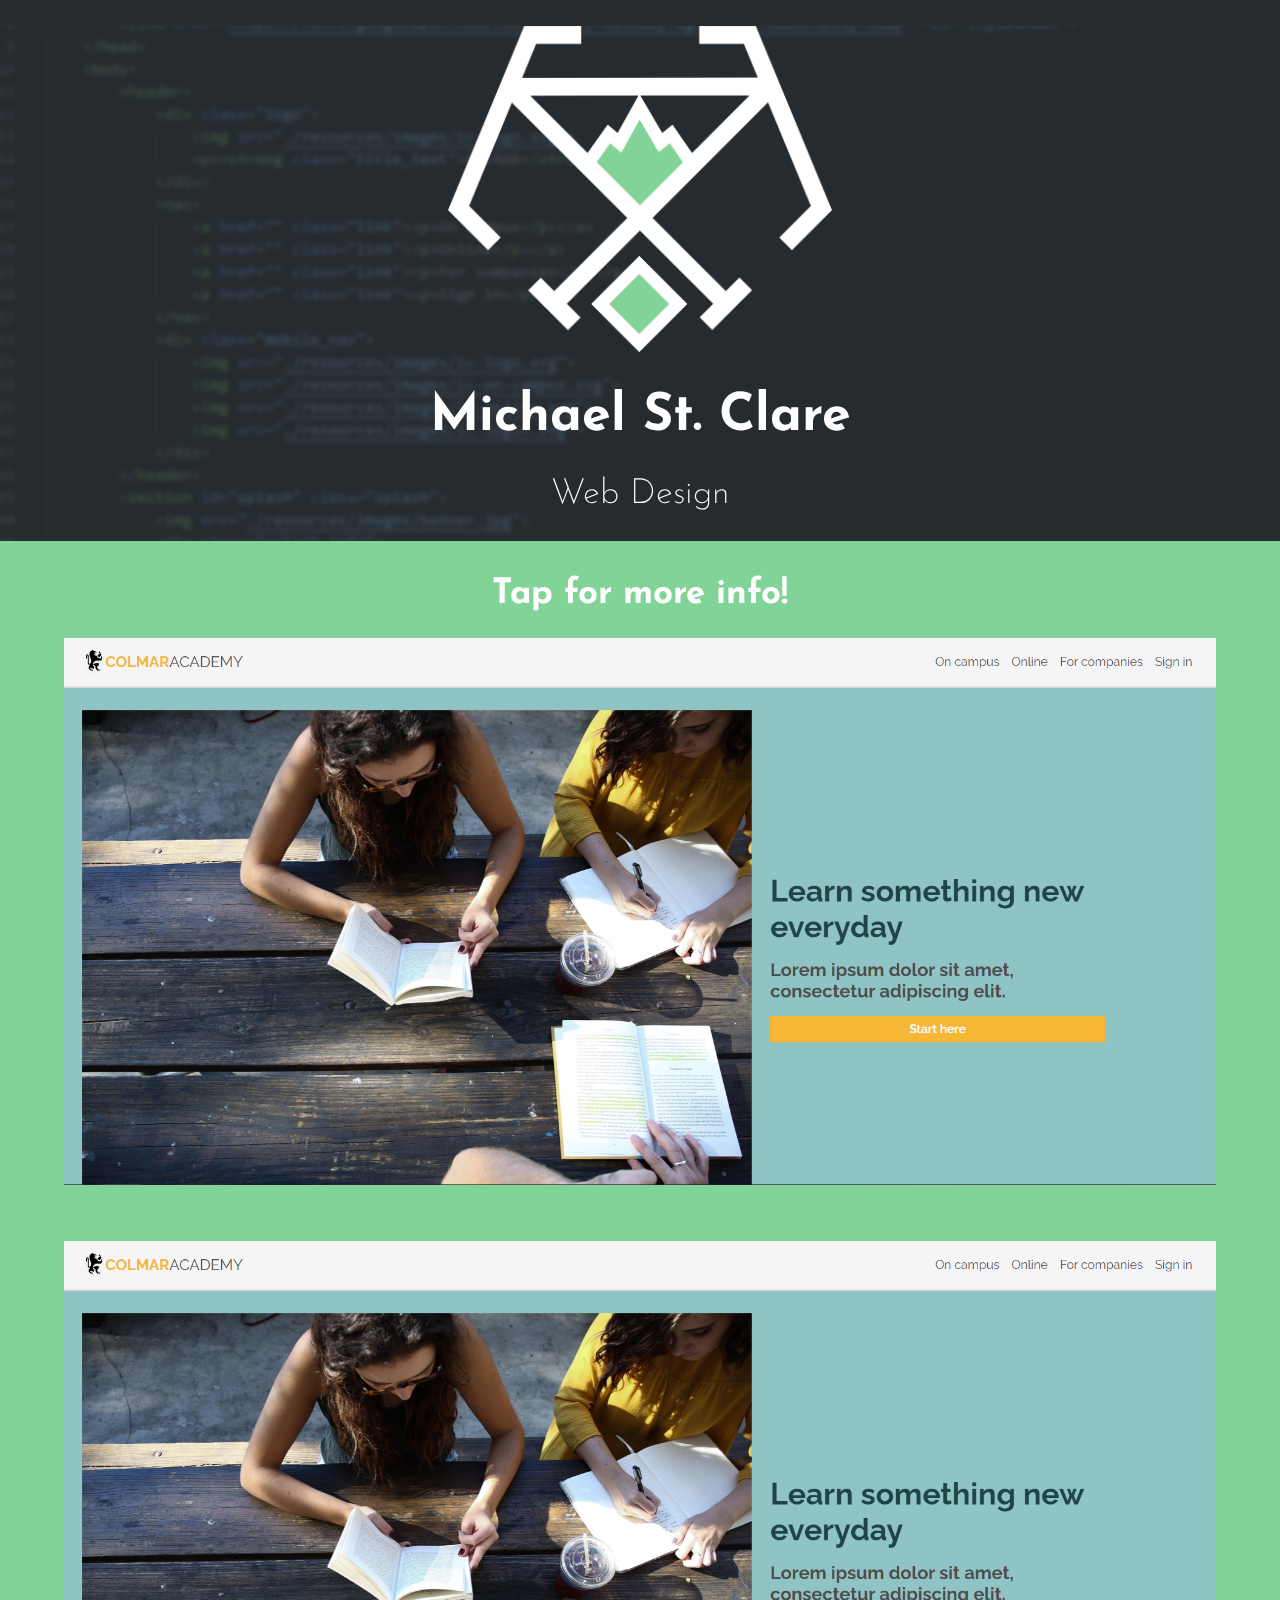
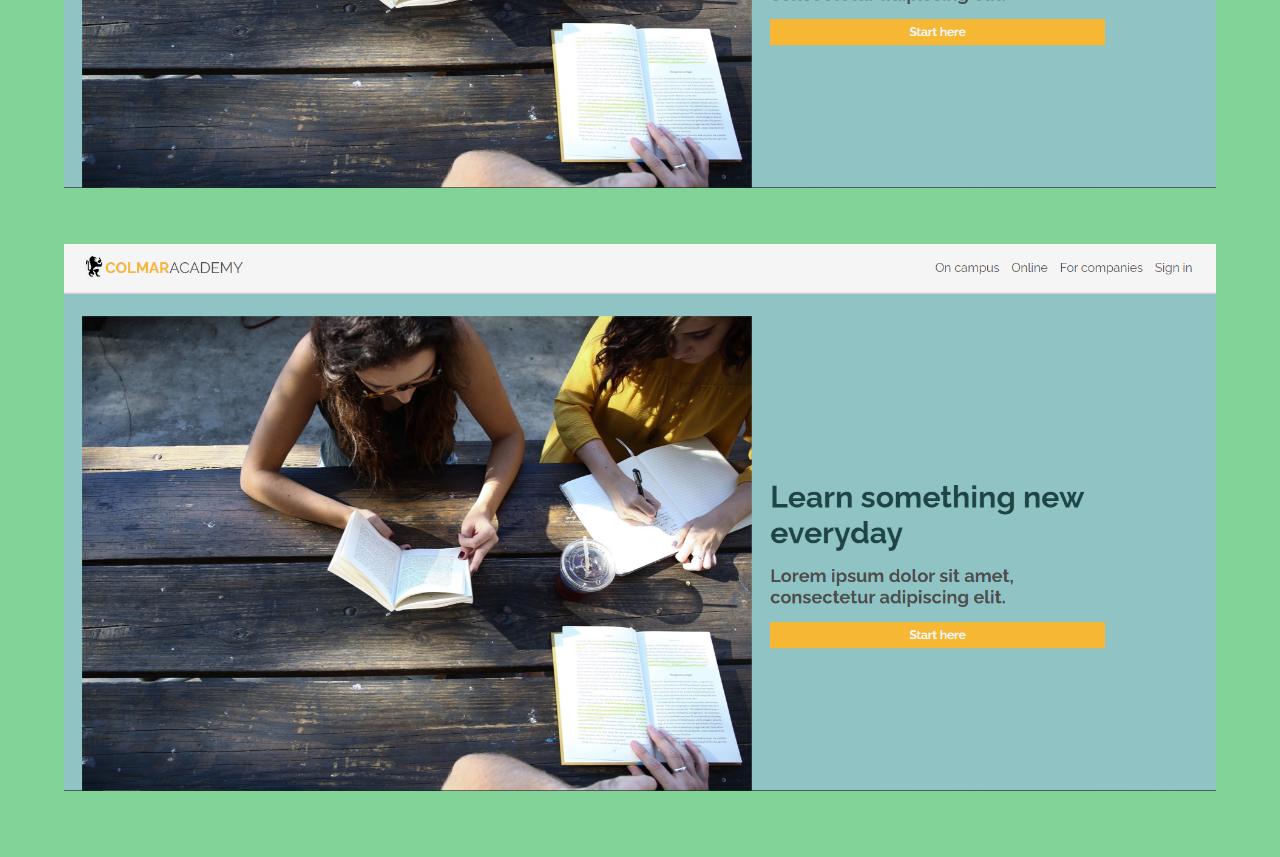
==== index.html @ 4803da6d "create framework for showcase section" ====
<!DOCTYPE html>
<html>
    <head>
        <title>Michael St. Clare Web Design</title>
        <link type="text/css" rel="stylesheet" href="./resources/css/index.css">
        <link rel="stylesheet" href="https://use.fontawesome.com/releases/v5.0.7/css/all.css">
        <link rel="preconnect" href="https://fonts.googleapis.com">
        <link rel="preconnect" href="https://fonts.gstatic.com" crossorigin>
        <link href="https://fonts.googleapis.com/css2?family=Josefin+Sans:ital,wght@0,200;0,400;0,700;1,200;1,400;1,700&display=swap" rel="stylesheet">
    </head>
    <body>
        <div class="gridContainer">
            <div class="pageBG"></div>
            <header>
                <img src="./resources/images/logo_no_bg.png">
                <h1>Michael St. Clare</h1>
                <h2 class="light">Web Design</h2>
            </header>
            
            <main class="showcase">
                <h2>Tap for more info!</h2>
                <article class="websites_container">
                    <div class="siteBlock">
                        <div class="siteImg">
                            <img src="./resources/images/colmar_academy.PNG">
                        </div>
                        <div class="siteText">
                            <h3>Colmar Academy</h3>
                            <p>Lorem, ipsum dolor sit amet consectetur adipisicing elit. Aspernatur asperiores optio doloribus eaque odio distinctio consequatur nisi vitae! Consectetur, nesciunt repellat? Incidunt temporibus aliquam consequatur quia fuga ut rem vel.</p>
                        </div>
                    </div>
                    <div class="siteBlock">
                        <div class="siteImg">
                            <img src="./resources/images/colmar_academy.PNG">
                        </div>
                        <div class="siteText">
                            <h3>Colmar Academy</h3>
                            <p>Lorem, ipsum dolor sit amet consectetur adipisicing elit. Aspernatur asperiores optio doloribus eaque odio distinctio consequatur nisi vitae! Consectetur, nesciunt repellat? Incidunt temporibus aliquam consequatur quia fuga ut rem vel.</p>
                        </div>
                    </div>
                    <div class="siteBlock">
                        <div class="siteImg">
                            <img src="./resources/images/colmar_academy.PNG">
                        </div>
                        <div class="siteText">
                            <h3>Colmar Academy</h3>
                            <p>Lorem, ipsum dolor sit amet consectetur adipisicing elit. Aspernatur asperiores optio doloribus eaque odio distinctio consequatur nisi vitae! Consectetur, nesciunt repellat? Incidunt temporibus aliquam consequatur quia fuga ut rem vel.</p>
                        </div>
                    </div>
                </article>
            </main>
        </div>

        <script src="./resources/js/showcaseFlip"></script>
    </body>
</html>
---- resources/css/index.css ----
/*
Designed mobile first, desktop breakpoint at line
-------------------------------------------------------- 
Colors:
#282d30 - dark grey
#82d398 - light green
#ffffff - white
#000000 - black
--------------------------------------------------------
TOC:
16 - Base Level Styles
58 - Header
63 - Showcase section
*/

html {
    font-family: 'Josefin Sans', sans-serif;
    text-align: center;
    color: white;
    background-color: #282d30;
    font-weight: 400;
}

body {
    padding-top: 26px;
    margin: 0;
}

.pageBG {
    background-image: url("../images/codeBG.PNG");
    background-size: cover;
    background-repeat: no-repeat;
    background-position: center center;
    position: fixed;
    width: 100%;
    height: 100%;
    z-index: -1;
}

h1 {
    font-size: 52px;
}

h2 {
    font-size: 35px;
}

h3{
    font-size: 26px;
}

strong {
    font-weight: 700;
}

.light {
    font-weight: 200;
}

/*Header*/
header img {
    max-width: 30%;
}

/*Showcase*/
main {
    background-color: #82d398;
    padding: 36px 5%;
    margin: 0 0;
}

main h2{
    margin: 0;
}

.websites_container{
    display: flex;
    flex-direction: column;
    flex-wrap: wrap;
    justify-content: space-between;
    align-items: center;
}

.siteBlock{
    position: relative;
    min-width: 400px;
    margin: 26px 0;
}

.siteBlock img{
    width: 100%;
    height: auto;
}

.siteText{
    position: absolute;
    top: 0;
    left: 0;
    display: none;
}
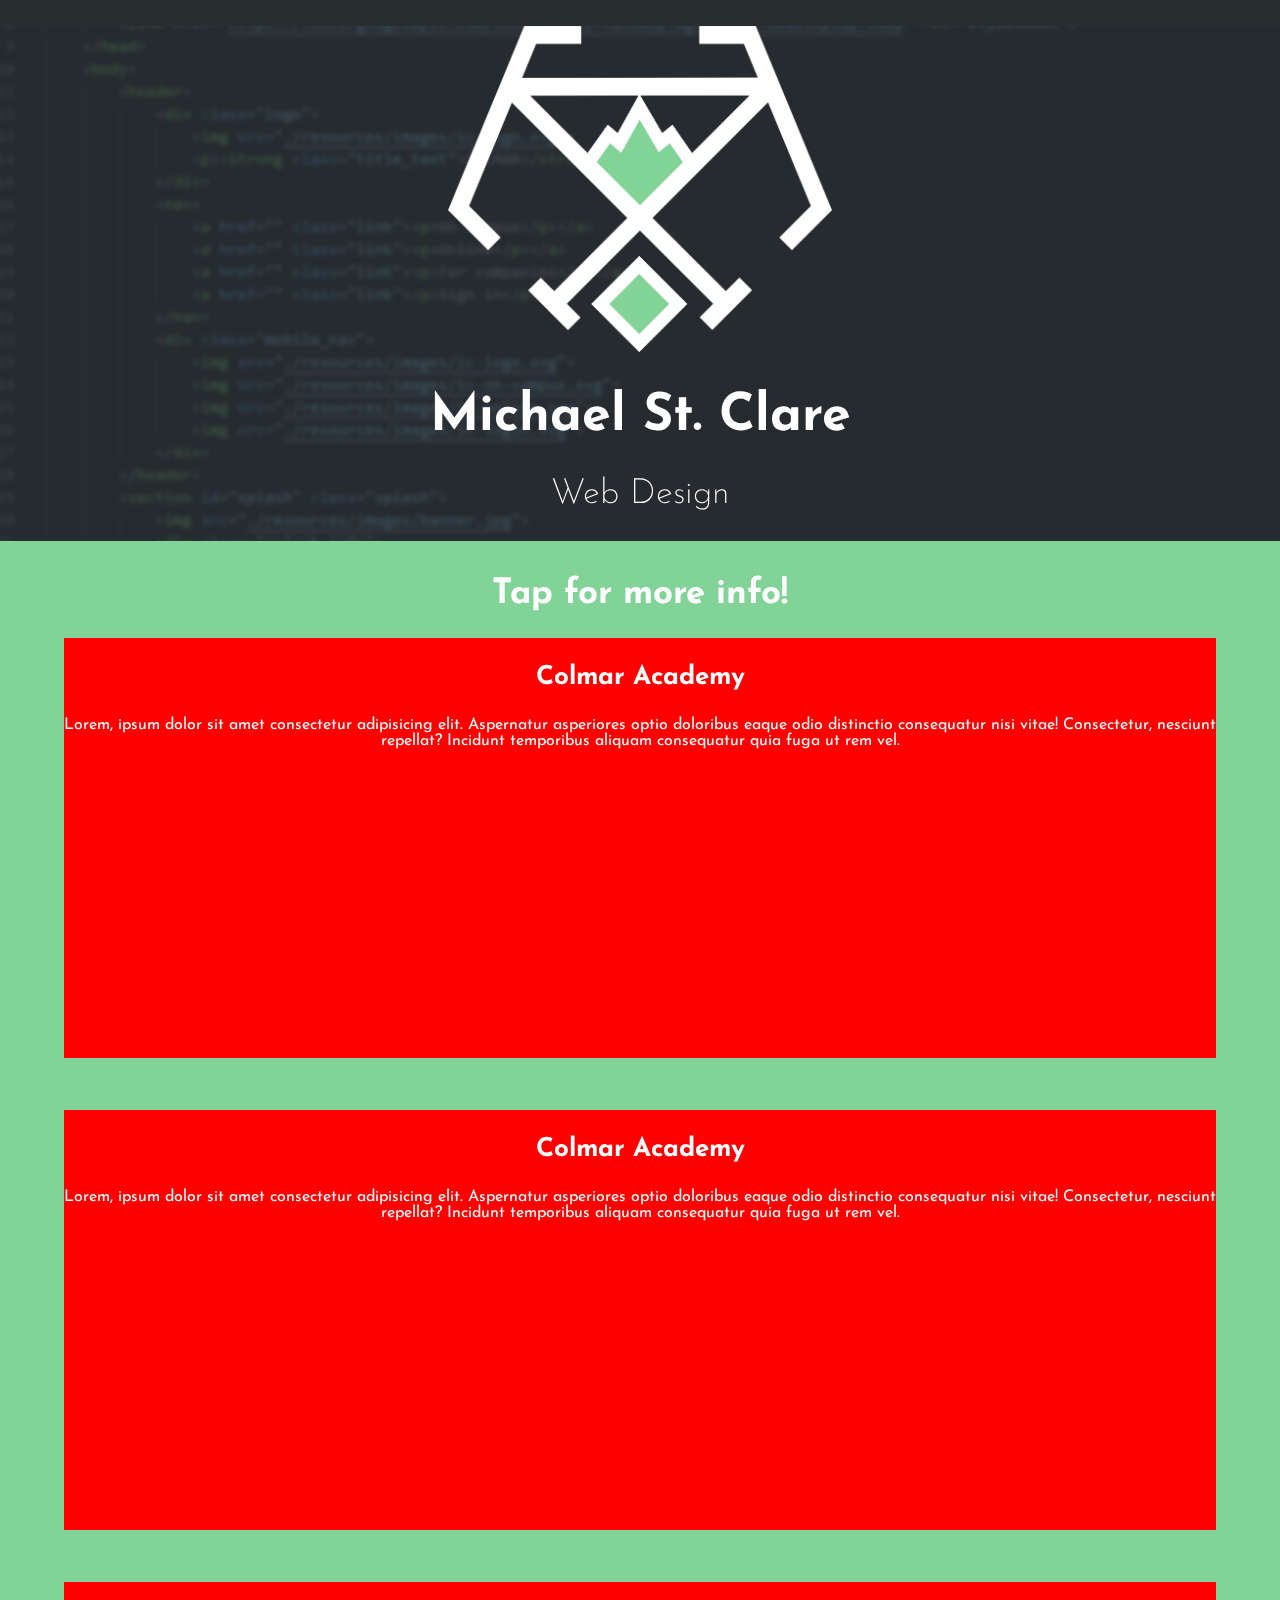
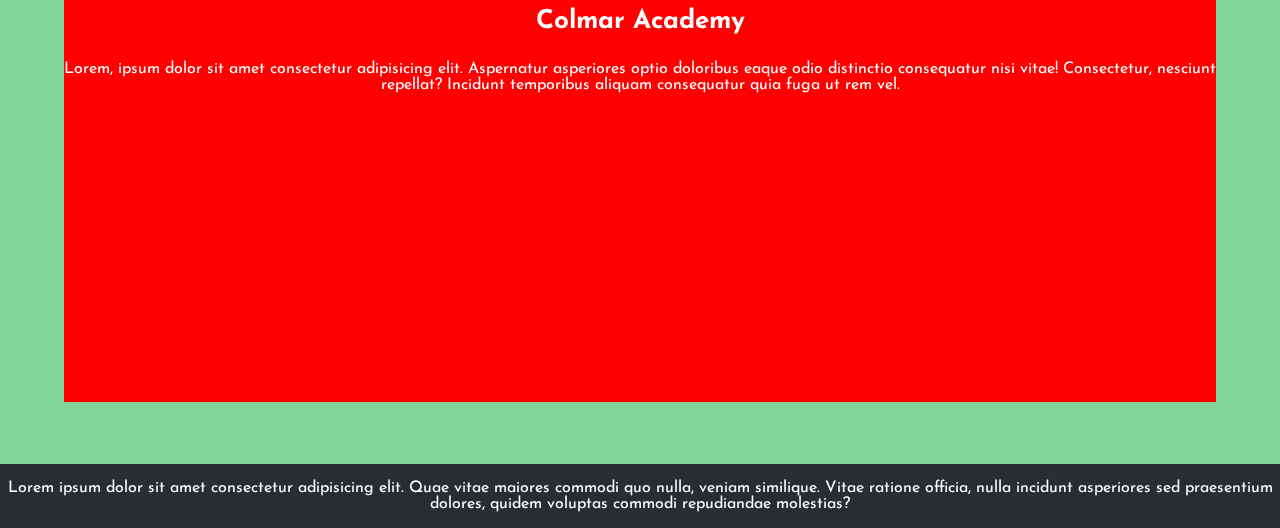
==== commit c87d9950: "add placeholder footer" ====
--- a/index.html
+++ b/index.html
@@ -50,6 +50,9 @@
                 </article>
             </main>
         </div>
+        <footer>
+            <p>Lorem ipsum dolor sit amet consectetur adipisicing elit. Quae vitae maiores commodi quo nulla, veniam similique. Vitae ratione officia, nulla incidunt asperiores sed praesentium dolores, quidem voluptas commodi repudiandae molestias?</p>
+        </footer>
 
         <script src="./resources/js/showcaseFlip"></script>
     </body>
--- a/resources/css/index.css
+++ b/resources/css/index.css
@@ -82,19 +82,22 @@
 }
 
 .siteBlock{
-    position: relative;
-    min-width: 400px;
+    height: 420px;
     margin: 26px 0;
+    background-color: red;
 }
 
 .siteBlock img{
-    width: 100%;
-    height: auto;
+    height: 420px;
+}
+
+.siteImg{
+    display: none;
 }
 
 .siteText{
-    position: absolute;
+    height: 100%;
     top: 0;
     left: 0;
-    display: none;
+    /* display: none; */
 }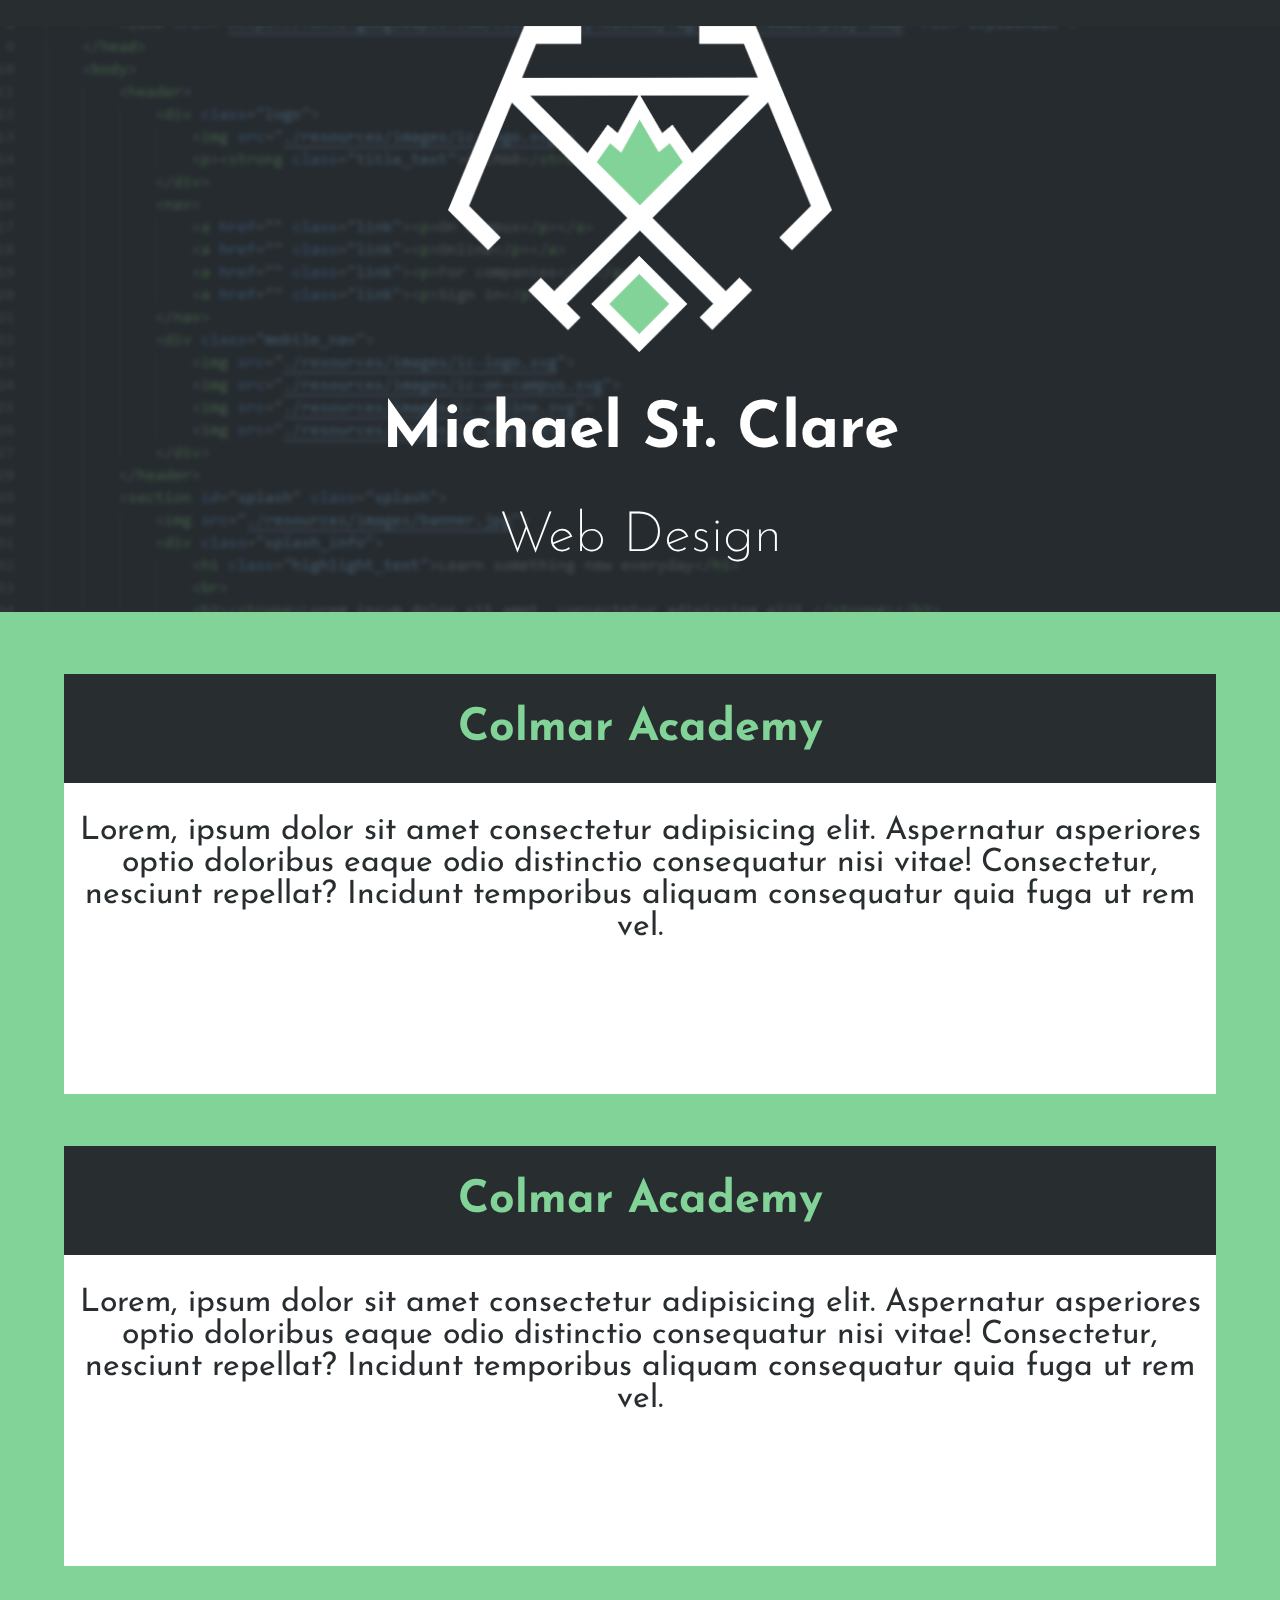
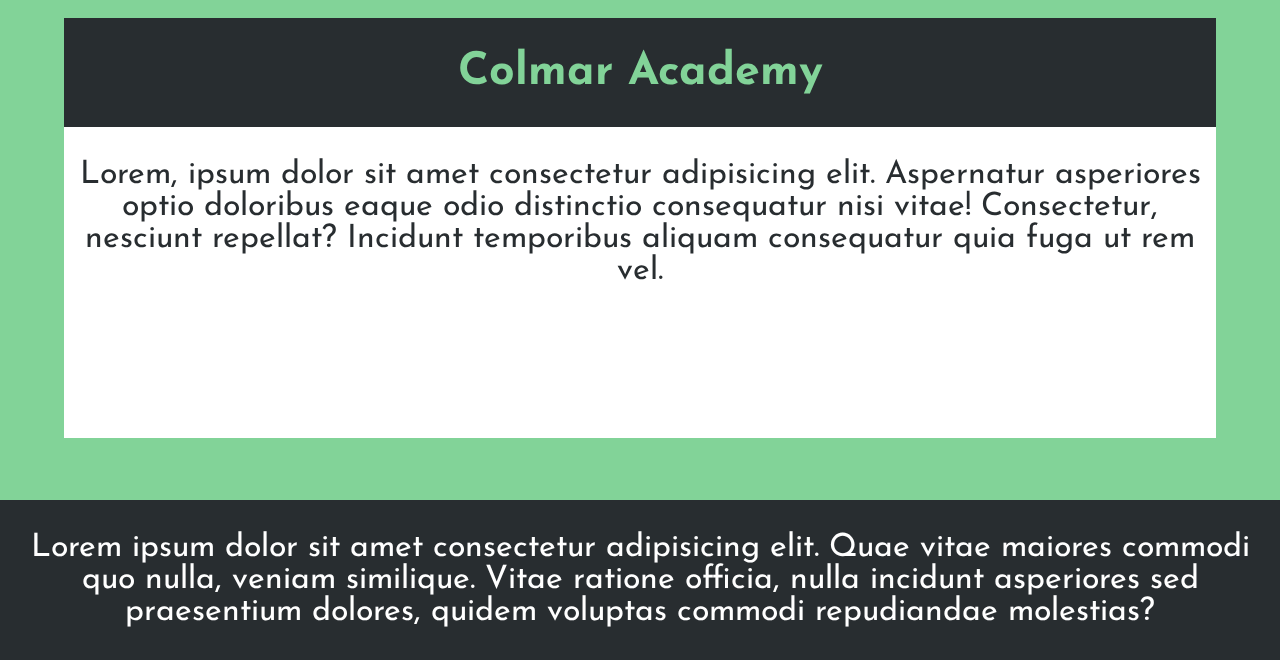
==== commit 957f4b3d: "update font sizes" ====
--- a/index.html
+++ b/index.html
@@ -18,7 +18,7 @@
             </header>
             
             <main class="showcase">
-                <h2>Tap for more info!</h2>
+                <!-- <h2>Tap for more info!</h2> -->
                 <article class="websites_container">
                     <div class="siteBlock">
                         <div class="siteImg">
--- a/resources/css/index.css
+++ b/resources/css/index.css
@@ -38,15 +38,19 @@
 }
 
 h1 {
-    font-size: 52px;
+    font-size: 4rem;
 }
 
 h2 {
-    font-size: 35px;
+    font-size: 3.5rem;
 }
 
 h3{
-    font-size: 26px;
+    font-size: 2.8rem;
+}
+
+p{
+    font-size: 2rem;
 }
 
 strong {
@@ -84,7 +88,8 @@
 .siteBlock{
     height: 420px;
     margin: 26px 0;
-    background-color: red;
+    background-color: white;
+    color: #282d30;
 }
 
 .siteBlock img{
@@ -100,4 +105,11 @@
     top: 0;
     left: 0;
     /* display: none; */
+}
+
+.siteText h3{
+    background-color: #282d30;
+    color: #82d398;
+    margin: 0;
+    padding: 2rem 0;  
 }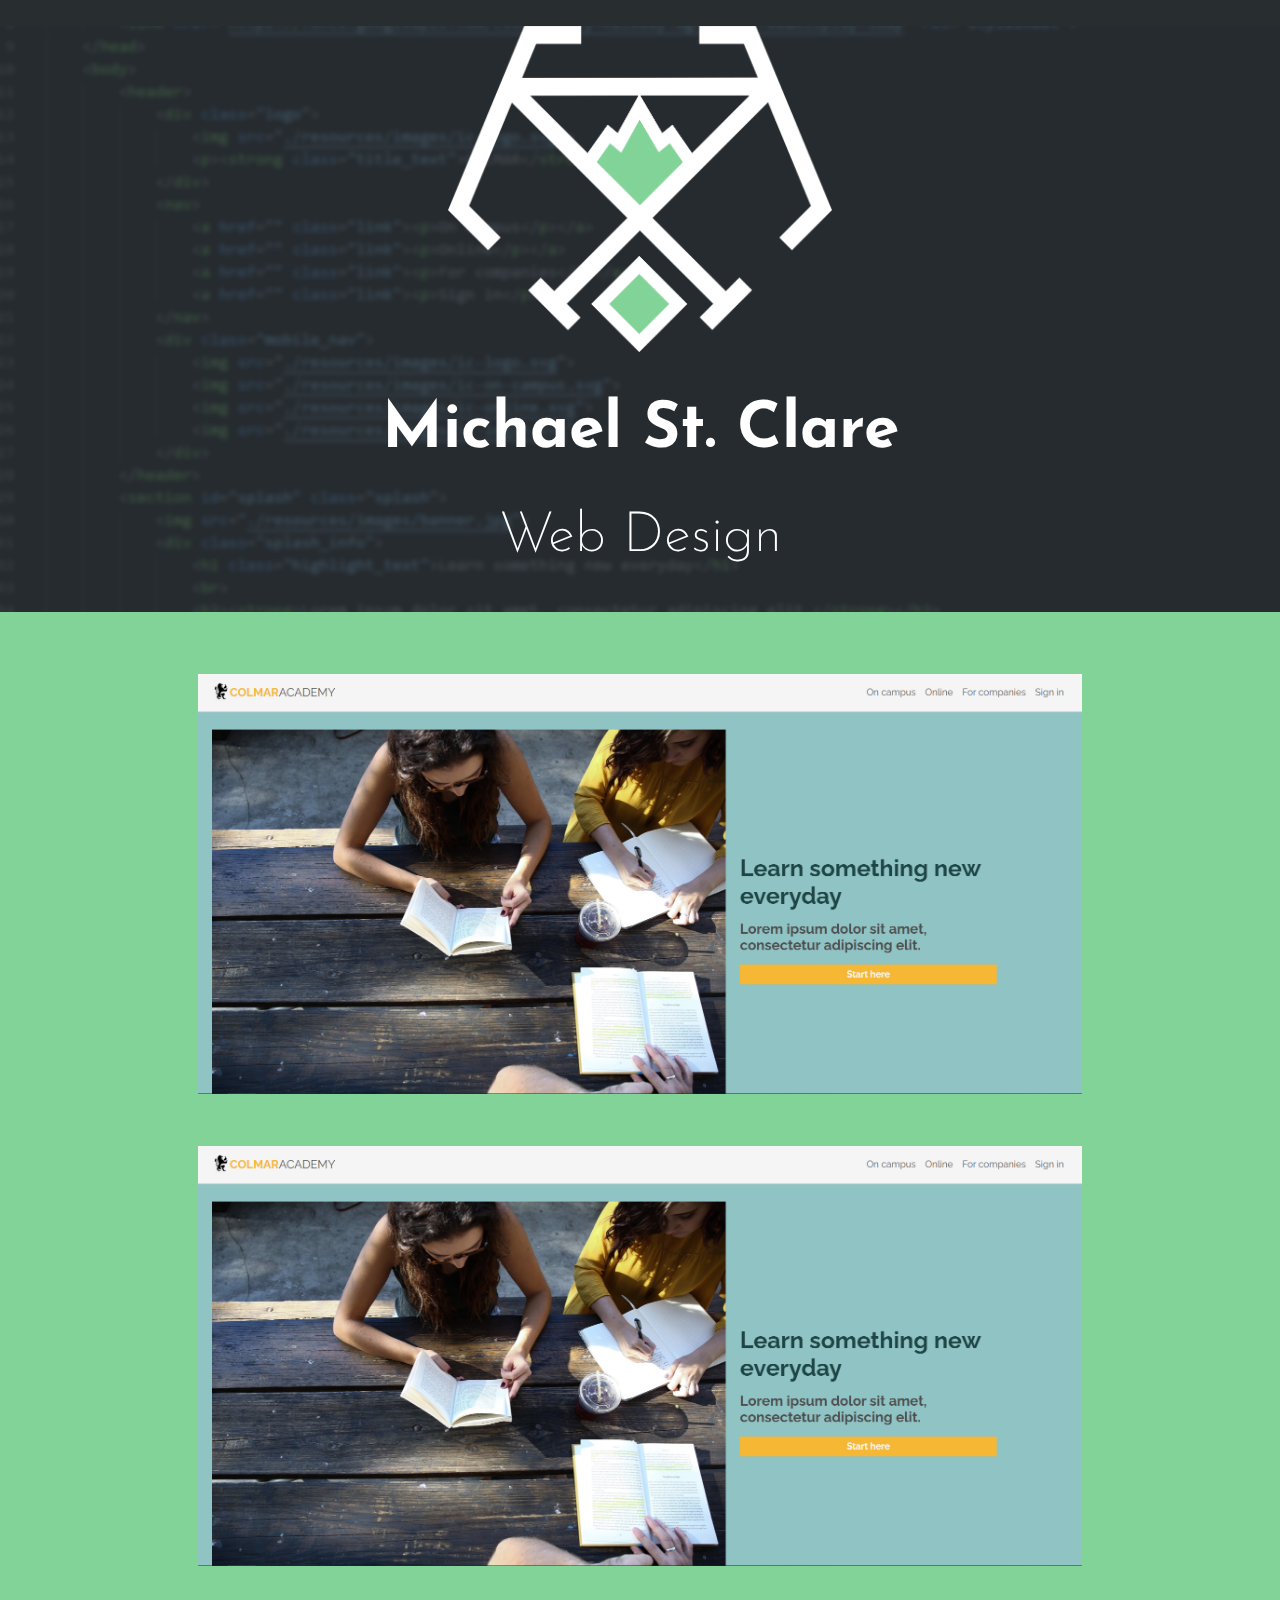
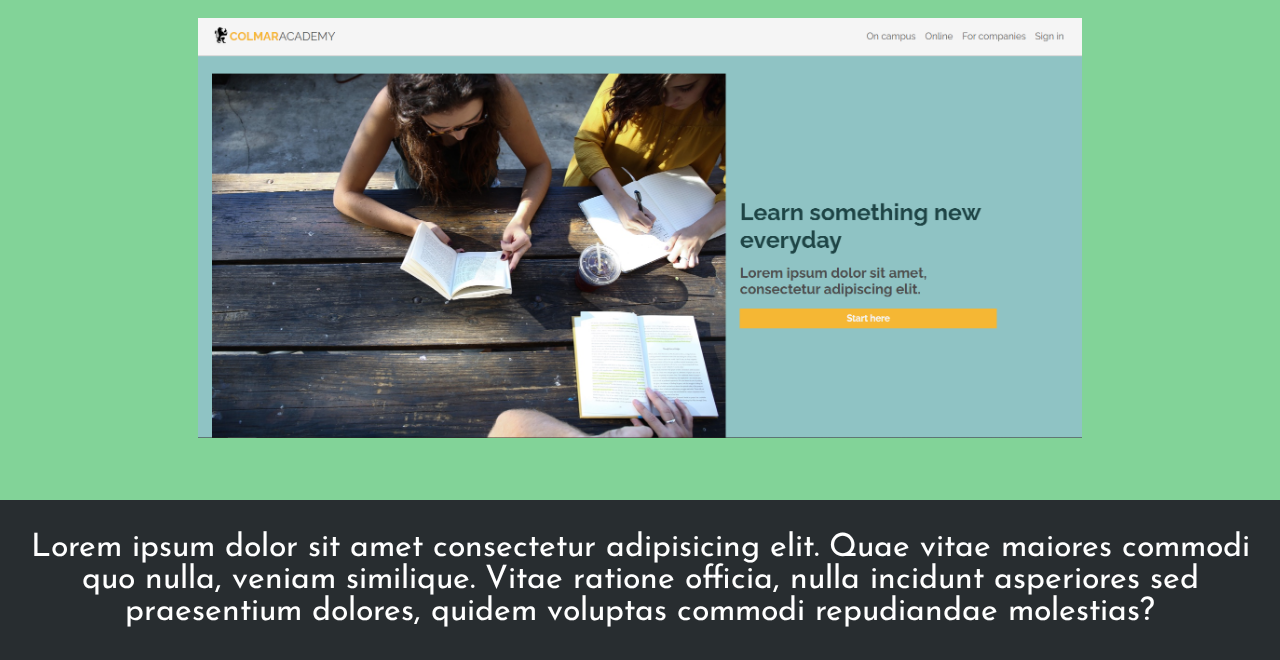
==== commit a2616755: "fix js link" ====
--- a/index.html
+++ b/index.html
@@ -54,6 +54,6 @@
             <p>Lorem ipsum dolor sit amet consectetur adipisicing elit. Quae vitae maiores commodi quo nulla, veniam similique. Vitae ratione officia, nulla incidunt asperiores sed praesentium dolores, quidem voluptas commodi repudiandae molestias?</p>
         </footer>
 
-        <script src="./resources/js/showcaseFlip"></script>
+        <script src="./resources/js/showcaseFlip.js"></script>
     </body>
 </html>--- a/resources/css/index.css
+++ b/resources/css/index.css
@@ -97,14 +97,14 @@
 }
 
 .siteImg{
-    display: none;
+    display: block;
 }
 
 .siteText{
     height: 100%;
     top: 0;
     left: 0;
-    /* display: none; */
+    display: none;
 }
 
 .siteText h3{
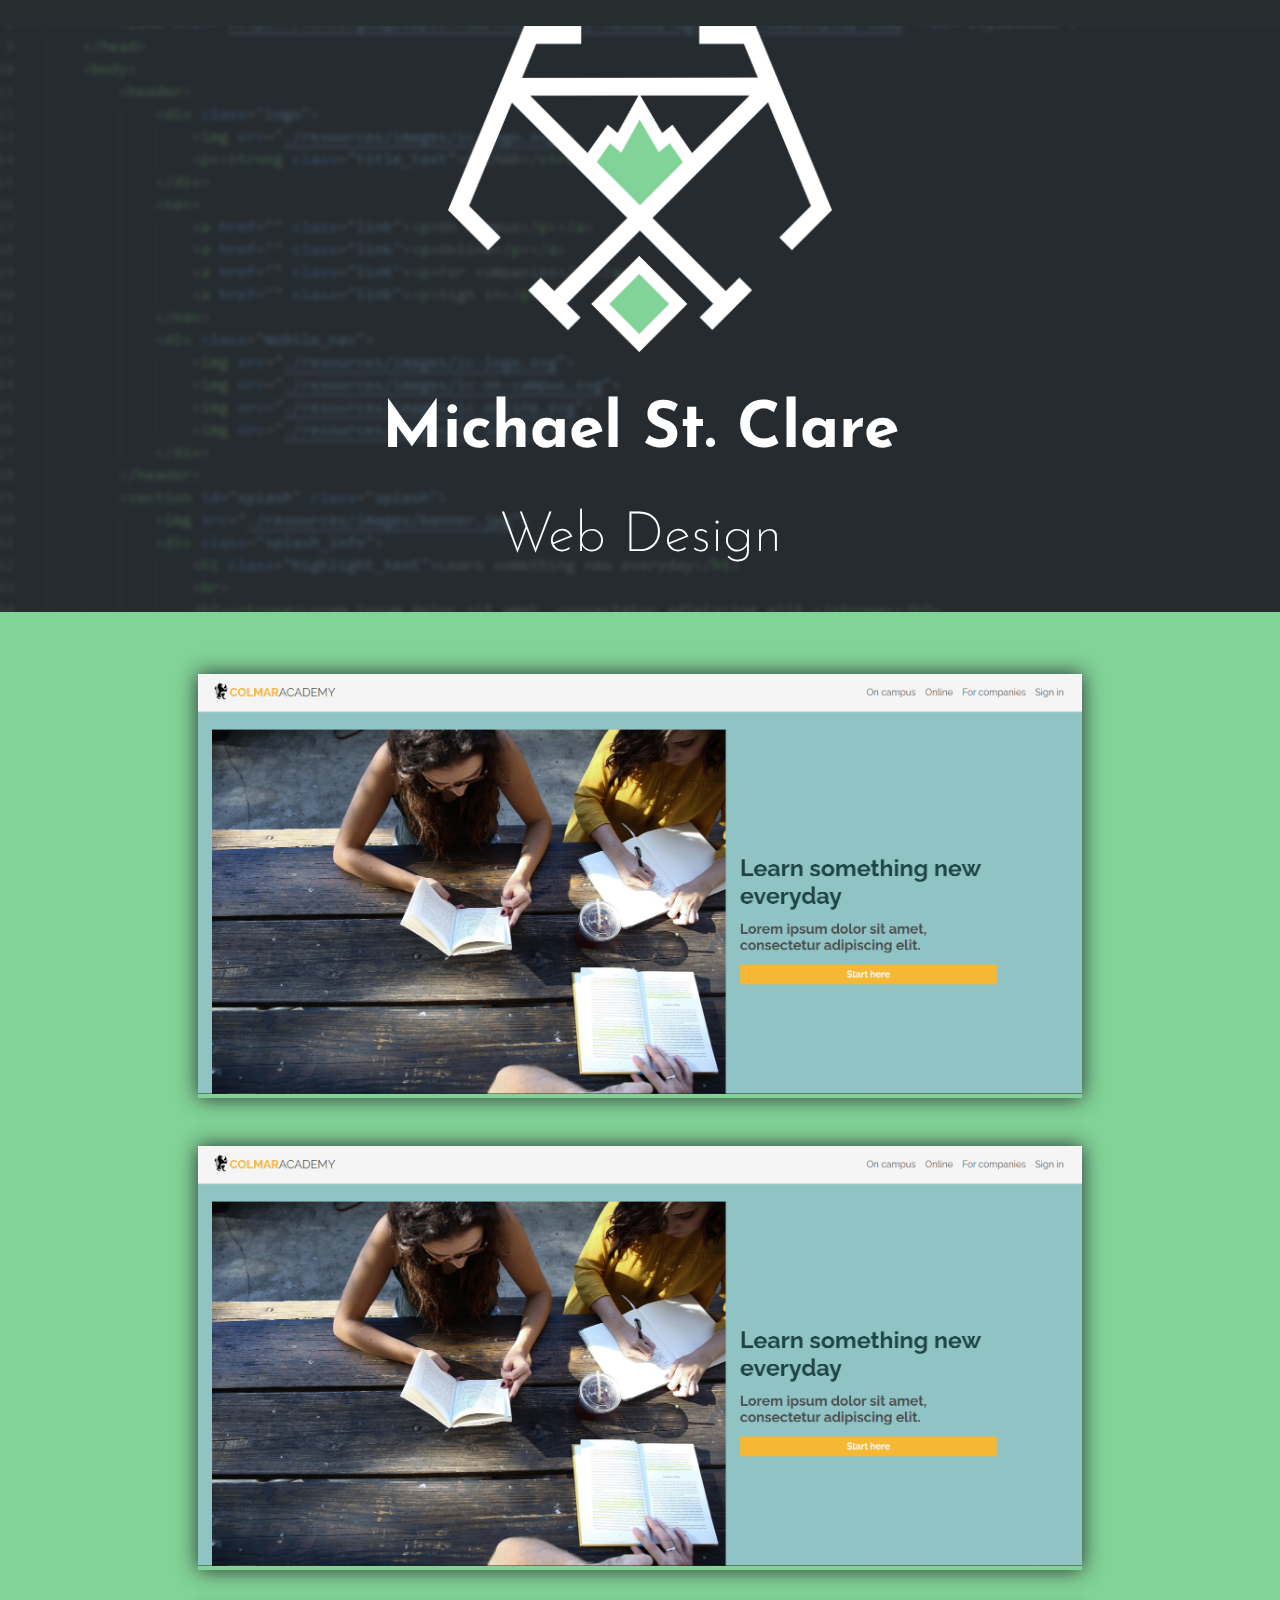
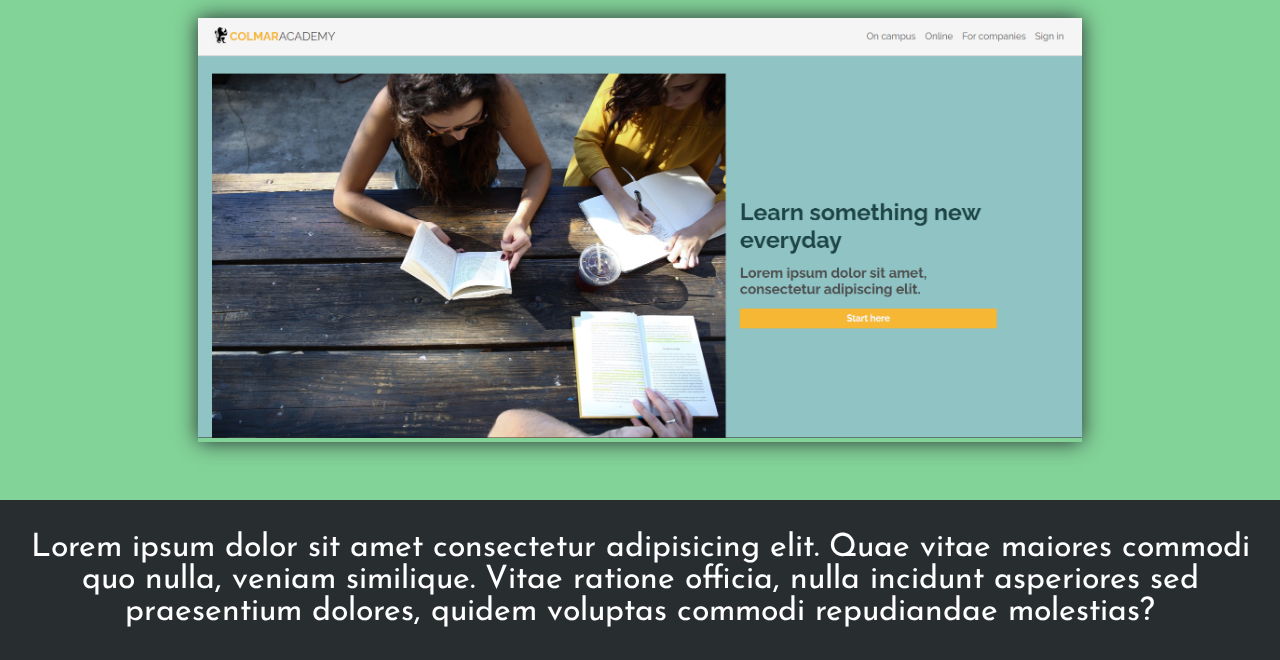
==== commit 3bbdd42b: "create standard.css" ====
--- a/index.html
+++ b/index.html
@@ -3,6 +3,7 @@
     <head>
         <title>Michael St. Clare Web Design</title>
         <link type="text/css" rel="stylesheet" href="./resources/css/index.css">
+        <link type="text/css" rel="stylesheet" href="./resources/css/standard.css">
         <link rel="stylesheet" href="https://use.fontawesome.com/releases/v5.0.7/css/all.css">
         <link rel="preconnect" href="https://fonts.googleapis.com">
         <link rel="preconnect" href="https://fonts.gstatic.com" crossorigin>
@@ -21,30 +22,33 @@
                 <!-- <h2>Tap for more info!</h2> -->
                 <article class="websites_container">
                     <div class="siteBlock">
-                        <div class="siteImg">
+                        <div data-text-target='#siteTxt1' class="siteImg active" id="siteImg1">
                             <img src="./resources/images/colmar_academy.PNG">
                         </div>
-                        <div class="siteText">
+                        <div data-img-target='#siteImg1' class="siteText" id="siteTxt1">
                             <h3>Colmar Academy</h3>
                             <p>Lorem, ipsum dolor sit amet consectetur adipisicing elit. Aspernatur asperiores optio doloribus eaque odio distinctio consequatur nisi vitae! Consectetur, nesciunt repellat? Incidunt temporibus aliquam consequatur quia fuga ut rem vel.</p>
+                            <a href="https://wrennmillstone.github.io/Colmar_Academy_Project/" class="showcaseLink">Check it out!</a>
                         </div>
                     </div>
                     <div class="siteBlock">
-                        <div class="siteImg">
+                        <div data-text-target='#siteTxt2' class="siteImg active" id="siteImg2">
                             <img src="./resources/images/colmar_academy.PNG">
                         </div>
-                        <div class="siteText">
+                        <div data-img-target='#siteImg2' class="siteText" id="siteTxt2">
                             <h3>Colmar Academy</h3>
                             <p>Lorem, ipsum dolor sit amet consectetur adipisicing elit. Aspernatur asperiores optio doloribus eaque odio distinctio consequatur nisi vitae! Consectetur, nesciunt repellat? Incidunt temporibus aliquam consequatur quia fuga ut rem vel.</p>
+                            <a href="https://wrennmillstone.github.io/Colmar_Academy_Project/" class="showcaseLink">Check it out!</a>
                         </div>
                     </div>
                     <div class="siteBlock">
-                        <div class="siteImg">
+                        <div data-text-target='#siteTxt3' class="siteImg active" id="siteImg3">
                             <img src="./resources/images/colmar_academy.PNG">
                         </div>
-                        <div class="siteText">
+                        <div data-img-target='#siteImg3' class="siteText" id="siteTxt3">
                             <h3>Colmar Academy</h3>
                             <p>Lorem, ipsum dolor sit amet consectetur adipisicing elit. Aspernatur asperiores optio doloribus eaque odio distinctio consequatur nisi vitae! Consectetur, nesciunt repellat? Incidunt temporibus aliquam consequatur quia fuga ut rem vel.</p>
+                            <a href="https://wrennmillstone.github.io/Colmar_Academy_Project/" class="showcaseLink">Check it out!</a>
                         </div>
                     </div>
                 </article>
--- a/resources/css/index.css
+++ b/resources/css/index.css
@@ -12,53 +12,8 @@
 58 - Header
 63 - Showcase section
 */
-
-html {
-    font-family: 'Josefin Sans', sans-serif;
-    text-align: center;
-    color: white;
-    background-color: #282d30;
-    font-weight: 400;
-}
-
-body {
-    padding-top: 26px;
-    margin: 0;
-}
-
-.pageBG {
-    background-image: url("../images/codeBG.PNG");
-    background-size: cover;
-    background-repeat: no-repeat;
-    background-position: center center;
-    position: fixed;
-    width: 100%;
-    height: 100%;
-    z-index: -1;
-}
-
-h1 {
-    font-size: 4rem;
-}
-
-h2 {
-    font-size: 3.5rem;
-}
-
-h3{
-    font-size: 2.8rem;
-}
-
-p{
-    font-size: 2rem;
-}
-
-strong {
-    font-weight: 700;
-}
-
-.light {
-    font-weight: 200;
+.showcaseLink{
+    font-size: 2.2rem;
 }
 
 /*Header*/
@@ -88,8 +43,8 @@
 .siteBlock{
     height: 420px;
     margin: 26px 0;
-    background-color: white;
     color: #282d30;
+    position: relative;
 }
 
 .siteBlock img{
@@ -97,14 +52,28 @@
 }
 
 .siteImg{
-    display: block;
+    transform: scale(0, 1);
+    box-shadow: 0px 0px 20px;
+    transition: 200ms ease-in-out;
+}
+
+.siteImg.active{
+    transform: scale(1, 1);
 }
 
 .siteText{
     height: 100%;
     top: 0;
     left: 0;
-    display: none;
+    position: absolute;
+    background-color: white;
+    transform: scale(0, 1);
+    box-shadow: 0px 0px 20px;
+    transition: 200ms ease-in-out;
+}
+
+.siteText.active{
+    transform: scale(1, 1);
 }
 
 .siteText h3{
--- a/resources/css/standard.css
+++ b/resources/css/standard.css
@@ -0,0 +1,58 @@
+/*
+Designed mobile first, desktop breakpoint at line
+-------------------------------------------------------- 
+Colors:
+#282d30 - dark grey
+#82d398 - light green
+#ffffff - white
+#000000 - black
+--------------------------------------------------------
+TOC:
+*/
+html {
+    font-family: 'Josefin Sans', sans-serif;
+    text-align: center;
+    color: white;
+    background-color: #282d30;
+    font-weight: 400;
+}
+
+body {
+    padding-top: 26px;
+    margin: 0;
+}
+
+.pageBG {
+    background-image: url("../images/codeBG.PNG");
+    background-size: cover;
+    background-repeat: no-repeat;
+    background-position: center center;
+    position: fixed;
+    width: 100%;
+    height: 100%;
+    z-index: -1;
+}
+
+h1 {
+    font-size: 4rem;
+}
+
+h2 {
+    font-size: 3.5rem;
+}
+
+h3{
+    font-size: 2.8rem;
+}
+
+p{
+    font-size: 2rem;
+}
+
+strong {
+    font-weight: 700;
+}
+
+.light {
+    font-weight: 200;
+}